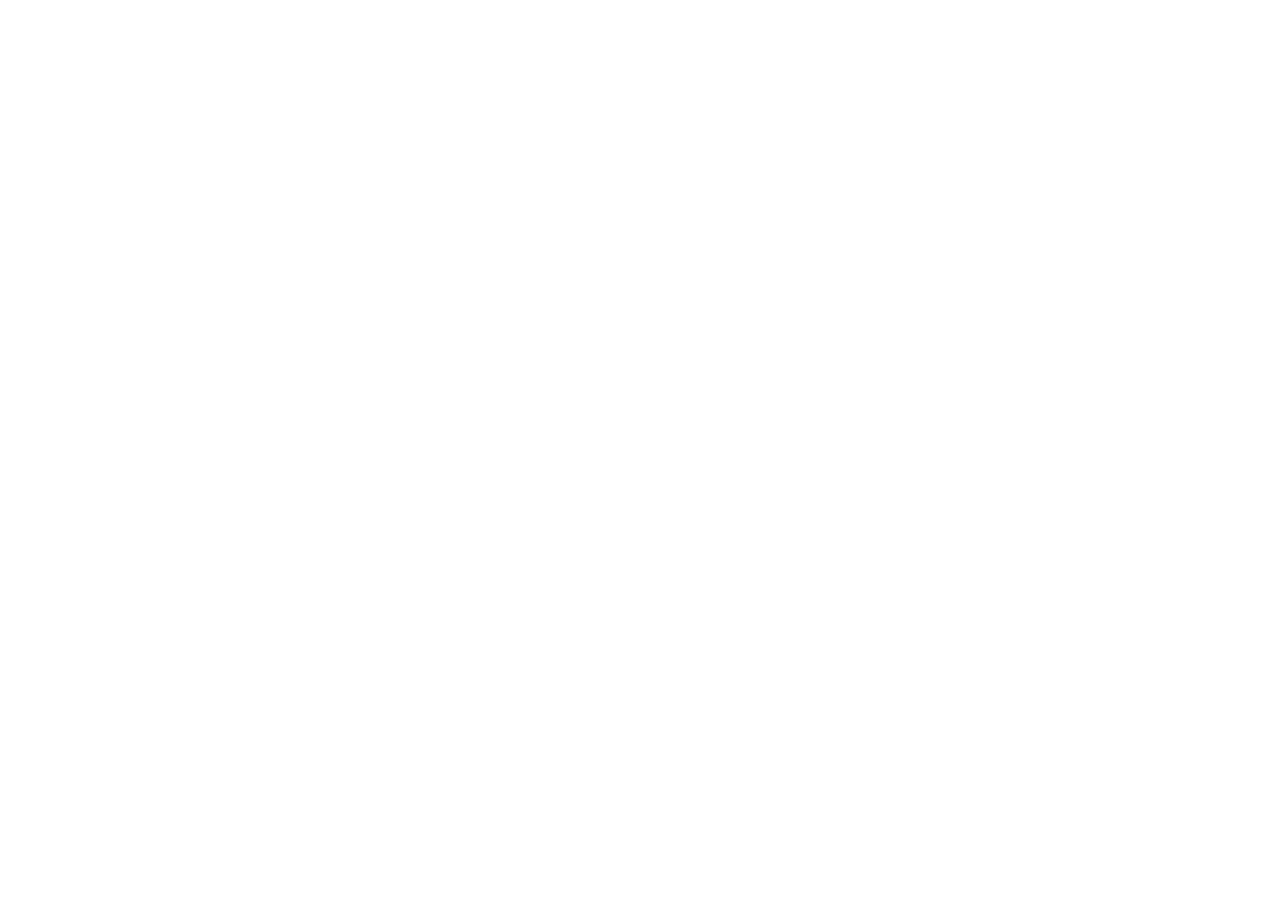
==== homepage/index.html @ 2cfa2541 "Test2" ====
<!DOCTYPE html>
<html lang="en">
  <head>
    <meta charset="UTF-8" />
    <meta name="viewport" content="width=device-width, initial-scale=1.0" />
    <title>Document</title>
  </head>
  <body></body>
</html>
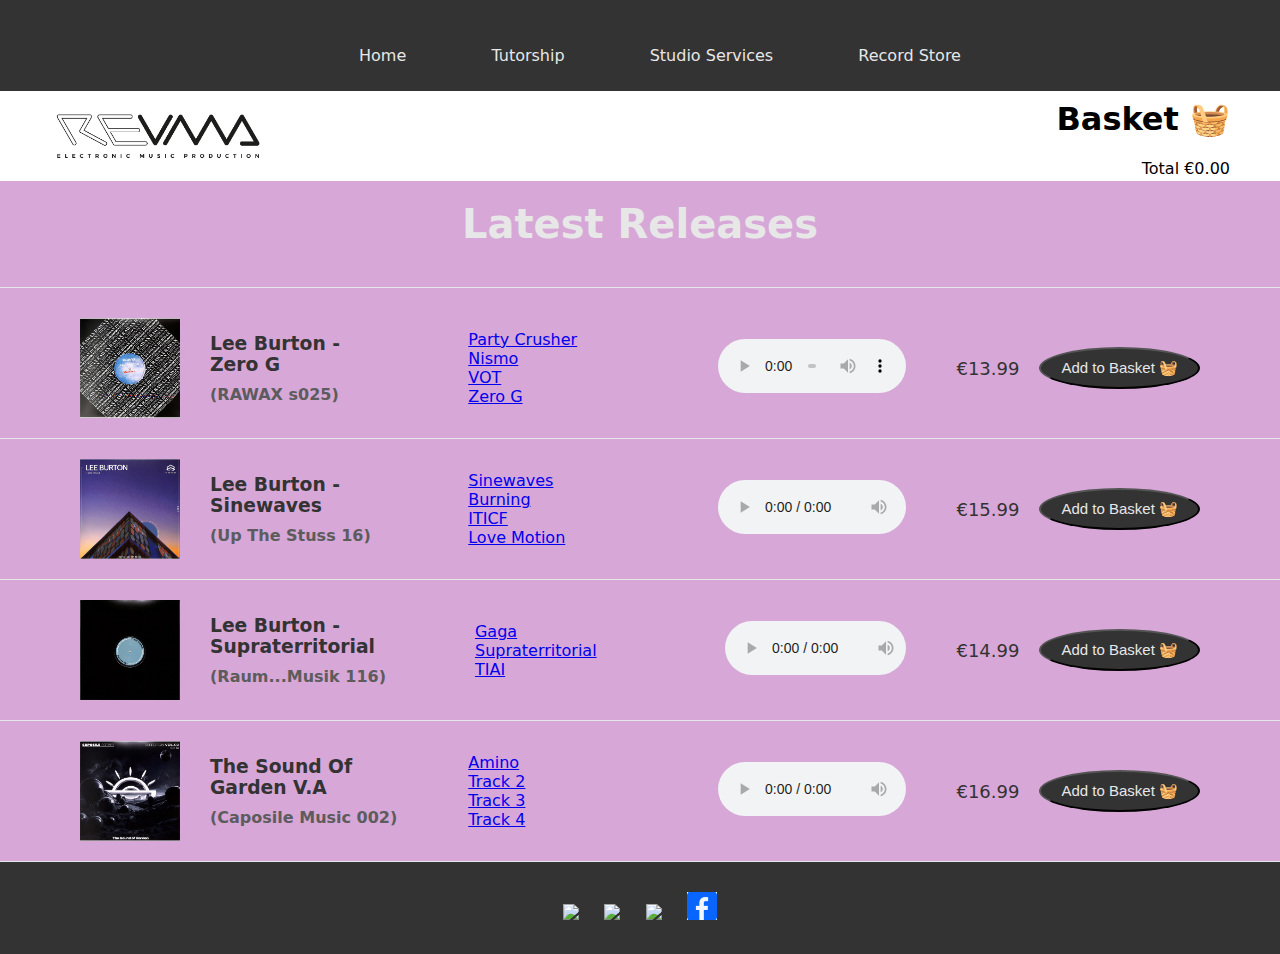
==== commit 6b71bbb2: "project1.1" ====
--- a/homepage/index.html
+++ b/homepage/index.html
@@ -1,9 +1,136 @@
 <!DOCTYPE html>
 <html lang="en">
-  <head>
+<head>
     <meta charset="UTF-8" />
     <meta name="viewport" content="width=device-width, initial-scale=1.0" />
-    <title>Document</title>
-  </head>
-  <body></body>
+    <title>Record Store</title>
+    <link rel="stylesheet" href="./style.css">
+    <script src="./index.js" defer></script>
+</head>
+<body>
+    <header>
+        <nav>
+            <ul>
+                <li>Home</li>
+                <li>Tutorship</li>
+                <li>Studio Services</li>
+                <li>Record Store</li>
+            </ul>
+            <section class="basket-section">
+                <img src="REVMA LOGO FIXED.jpg" alt="Logo" class="logo">
+                <div class="basket-container">
+                    <h1>Basket 🧺</h1>
+                    <div id="basket-container"></div>
+                    <p id="total-price">Total €0.00</p>
+                </div>
+            </section>
+        </nav>
+    </header>
+    <section class="latest">
+        <h1>Latest Releases</h1>
+        <div class="waveform">
+            <canvas id="waveformCanvas" width="800" height="100"></canvas>
+        </div>
+    </section>
+    <section class="items">
+        <div id="items-container" class="records-container">
+            <div class="record-item">
+                <img src="rawax.jpg" alt="Rawaxs025" class="record-image">
+                <div class="record-details">
+                    <h3 class="record-title">Lee Burton - Zero G</h3>
+                    <h4 class="record-label">(RAWAX s025)</h4>
+                </div>
+                <ul class="tracklist">
+                    <li><a href="#" onclick="playTrack('Party Crusher.mp3', 'audio-player-1')">Party Crusher</a></li>
+                    <li><a href="#" onclick="playTrack('Nismo.mp3', 'audio-player-1')">Nismo</a></li>
+                    <li><a href="#" onclick="playTrack('VOT.mp3', 'audio-player-1')">VOT</a></li>
+                    <li><a href="#" onclick="playTrack('Zero G.mp3', 'audio-player-1')">Zero G</a></li>
+                </ul>
+                <div class="audio-player">
+                    <audio id="audio-player-1" controls>
+                    </audio>
+                </div>
+                <p class="prices">€13.99</p>
+                <button onclick="AddtoBasket('Zero G (RAWAXs025)', '€13.99')" class="buttons">Add to Basket 🧺</button>
+            </div>
+        </div>
+    </section>
+            <div class="record-item">
+                <img src="UpTheStuss.jpg" alt="UTS16" class="record-image">
+                <div class="record-details">
+                    <h3 class="record-title">Lee Burton - Sinewaves</h3>
+                    <h4 class="record-label">(Up The Stuss 16)</h4>
+                </div>
+                <ul class="tracklist">
+                    <li><a href="#" onclick="playTrack('Sinewaves.mp3', 'audio-player-2')">Sinewaves</a></li>
+                    <li><a href="#" onclick="playTrack('Burning.mp3', 'audio-player-2')">Burning</a></li>
+                    <li><a href="#" onclick="playTrack('ITICF.mp3', 'audio-player-2')">ITICF</a></li>
+                    <li><a href="#" onclick="playTrack('Love Motion.mp3', 'audio-player-2')">Love Motion</a></li>
+                </ul>
+                <div class="audio-player">
+                    <audio id="audio-player-2" controls>
+                        <source id="track5" src="audio1.mp3" type="audio/mpeg">
+                        <source id="track6" src="audio2.mp3" type="audio/mpeg">
+                        <source id="track7" src="audio3.mp3" type="audio/mpeg">
+                        <source id="track8" src="audio4.mp3" type="audio/mpeg">
+                    </audio>
+                </div>
+                <p class="prices">€15.99</p>
+                <button onclick="AddtoBasket('Sinewaves (UTS16)', '€15.99')" class="buttons">Add to Basket 🧺</button>
+            </div>
+            <div class="record-item">
+                <img src="Raum...Musik.jpg" alt="Musik116" class="record-image">
+                <div class="record-details">
+                    <h3 class="record-title">Lee Burton - Supraterritorial</h3>
+                    <h4 class="record-label">(Raum...Musik 116)</h4>
+                </div>
+                <ul class="tracklist">
+                    <li><a href="#" onclick="playTrack('Gaga.mp3', 'audio-player-3')">Gaga</a></li>
+                    <li><a href="#" onclick="playTrack('Supraterritorial.mp3', 'audio-player-3')">Supraterritorial</a></li>
+                    <li><a href="#" onclick="playTrack('TIAI.mp3', 'audio-player-3')">TIAI</a></li>
+                </ul>
+                <div class="audio-player">
+                    <audio id="audio-player-3" controls>
+                        <source id="track9" src="audio1.mp3" type="audio/mpeg">
+                        <source id="track10" src="audio2.mp3" type="audio/mpeg">
+                        <source id="track11" src="audio3.mp3" type="audio/mpeg">
+                    </audio>
+                </div>
+                <p class="prices">€14.99</p>
+                <button onclick="AddtoBasket('Supraterritorial (Musik116)', '€14.99')" class="buttons">Add to Basket 🧺</button>
+            </div>
+            <div class="record-item">
+                <img src="Caposile Music.jpg" alt="Cpsls002" class="record-image">
+                <div class="record-details">
+                    <h3 class="record-title">The Sound Of Garden V.A</h3>
+                    <h4 class="record-label">(Caposile Music 002)</h4>
+                </div>
+                <ul class="tracklist">
+                    <li><a href="#" onclick="playTrack('Amino.mp3', 'audio-player-4')">Amino</a></li>
+                    <li><a href="#" onclick="playTrack('Track2.mp3', 'audio-player-4')">Track 2</a></li>
+                    <li><a href="#" onclick="playTrack('Track3.mp3', 'audio-player-4')">Track 3</a></li>
+                    <li><a href="#" onclick="playTrack('Track4.mp3', 'audio-player-4')">Track 4</a></li>
+                </ul>
+                <div class="audio-player">
+                    <audio id="audio-player-4" controls>
+                        <source id="track13" src="audio1.mp3" type="audio/mpeg">
+                        <source id="track14" src="audio2.mp3" type="audio/mpeg">
+                        <source id="track15" src="audio3.mp3" type="audio/mpeg">
+                        <source id="track16" src="audio4.mp3" type="audio/mpeg">
+                    </audio>
+                </div>
+                <p class="prices">€16.99</p>
+                <button onclick="AddtoBasket('The Sound Of Garden (Cpsls002)', '€16.99')" class="buttons">Add to Basket 🧺</button>
+            </div>
+        </div>
+    </section>
+    <footer>
+        <div class="socials">
+            <a href="#"><img src="https://upload.wikimedia.org/wikipedia/commons/thumb/a/a5/Instagram_icon.png/2048px-Instagram_icon.png" /></a>
+            <a href="#"><img src="https://st-aug.edu/wp-content/uploads/2021/09/soundcloud-logo-soundcloud-icon-transparent-png-1.png" /></a>   
+            <a href="#"><img src="https://upload.wikimedia.org/wikipedia/en/archive/d/d8/20240301130827%21ResidentAdvisor_logo.png" /></a>
+            <a href="#"><img src="[data-uri]" /></a>
+        </div>
+    </footer>
+</body>
 </html>
--- a/homepage/style.css
+++ b/homepage/style.css
@@ -0,0 +1,166 @@
+body {
+    font-family: system-ui, -apple-system, BlinkMacSystemFont, 'Segoe UI', Roboto, Oxygen, Ubuntu, Cantarell, 'Open Sans', 'Helvetica Neue', sans-serif;
+    margin: 0;
+    padding: 0;
+    background-color: rgb(215, 167, 215);
+}
+
+header {
+    background-color: #333333;
+    padding: 20px 0px 0px 0px;
+}
+
+nav ul {
+    text-align: center;
+    color: rgb(231, 231, 231);
+}
+
+nav ul li {
+    display: inline-table;
+    padding: 10px 40px;
+}
+
+.basket-section {
+    display: flex;
+    align-items: center;
+    justify-content: space-between;
+    background-color: #ffffff;
+    height: 10vh;
+}
+
+.basket-section .logo {
+    height: 50px; 
+}
+
+.basket-container {
+    text-align: right;
+}
+
+.latest {
+    text-align: center;
+    color: rgb(231, 231, 231); 
+    position: relative; 
+}
+
+.latest .waveform {
+    position: absolute;
+    top: 50%;
+    left: 50%;
+    width: 100%;
+    transform: translate(-50%, -50%);
+    opacity: 0.3; 
+}
+
+.latest h1 {
+    font-size: 40px;
+    margin: 10px 0px 10px 0px;
+    padding-bottom: 40px;
+    padding-top: 10px;
+    border-bottom: 1px solid rgb(231, 231, 231);
+    
+}
+
+.latest p {
+    font-size: 18px;
+    margin-bottom: 40px;
+}
+
+.buttons {
+    background-color:#333333;
+    border-radius: 50%;
+    color: rgb(231, 231, 231);
+    padding: 10px 20px;
+    margin: 0px 0px 0px 20px;
+    font-size: 15px;
+    transition: background-color 0.3s ease;
+    cursor: pointer; 
+}
+
+.buttons:hover {
+    background-color: rgb(215, 167, 215);
+}
+
+
+.record-item {
+    display: flex;
+    align-items: center;
+    justify-content: space-between;
+    padding: 20px 80px;
+    border-bottom: 1px solid rgb(231, 231, 231);
+}
+
+.record-item img {
+    width: 100px;
+    height: 100px;
+}
+
+.record-details {
+    flex: 1;
+    text-align: left;
+    padding: 0 30px;
+}
+
+.record-title {
+    text-align: left;
+    margin: 0px 30px 0px 0px;
+    padding: 0px;
+    color: #333333;
+}
+
+.record-label {
+    text-align: left;
+    margin: 10px 0px 0px 0px;
+    color: rgb(92, 92, 92);
+}
+
+.tracklist {
+    ;
+    list-style: none;
+    margin: 0px 100px 0px 0px;
+    text-align: left;
+    text color::backdrop ;
+    width: 150px;
+}
+
+.tracklist li {
+    text-align: left;
+    margin: 0px 0;
+    color: #333333;
+}
+
+.record-item .audio-player {
+    flex: 1;
+    padding: 0;
+    margin: 0px 50px 0px 0px;
+    width: 300px; 
+}
+
+audio {
+    width: 100%;
+    border: none;
+    outline: none;
+}
+
+.record-item .prices {
+    color: #333333;
+    font-size: 18px;
+    font-weight:500;
+    
+}
+
+.basket-section {
+    padding: 0 50px;
+    text-align: end;
+}
+
+footer {
+    background-color:#333333;
+    color: #fff;
+    padding: 30px 0;
+    text-align: center;
+}
+
+.socials img {
+    width: 30px;
+    margin: 0 10px;
+}
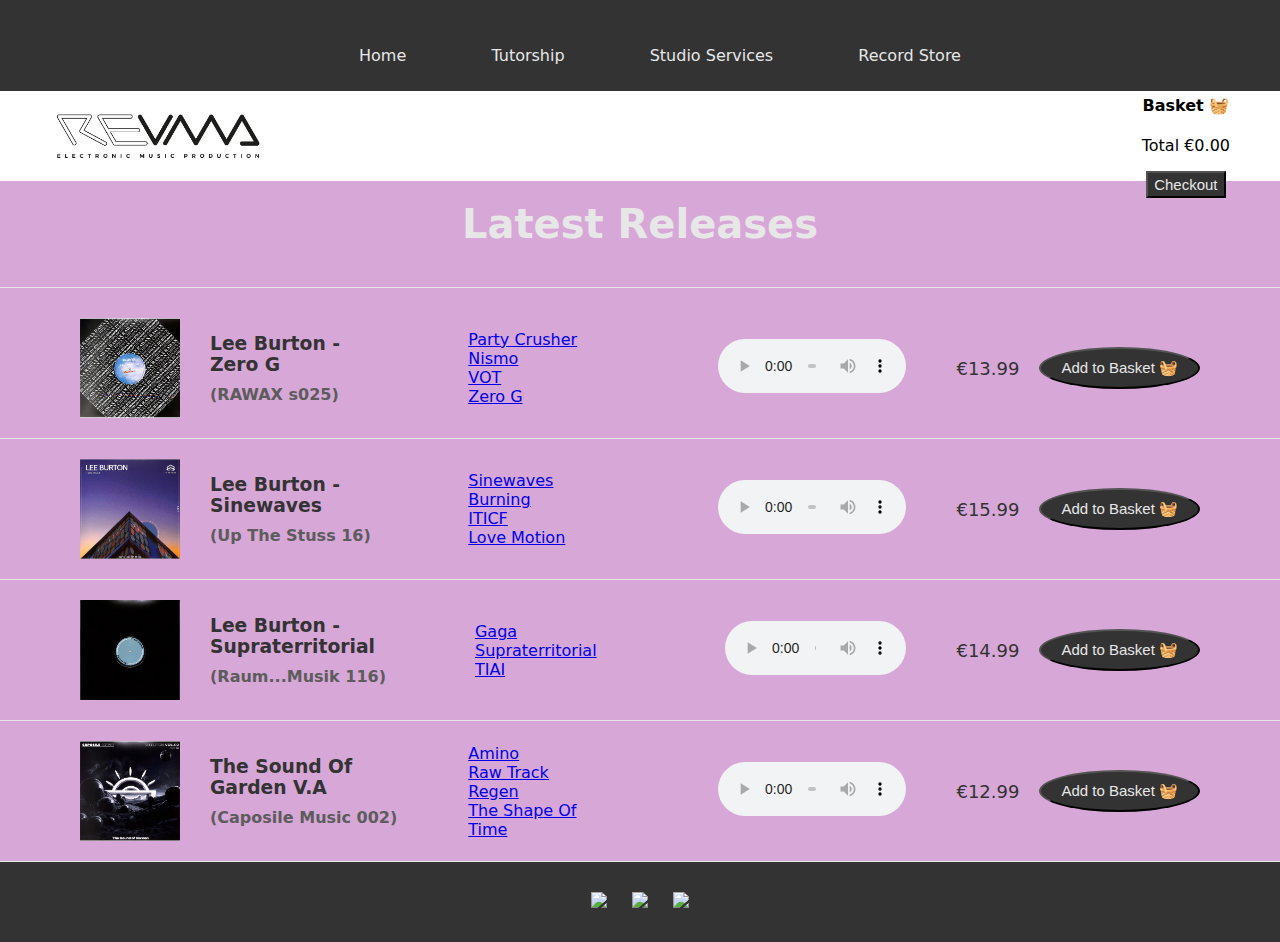
==== commit 70e11fac: "project 1.3" ====
--- a/homepage/index.html
+++ b/homepage/index.html
@@ -1,8 +1,8 @@
 <!DOCTYPE html>
 <html lang="en">
 <head>
-    <meta charset="UTF-8" />
-    <meta name="viewport" content="width=device-width, initial-scale=1.0" />
+    <meta charset="UTF-8">
+    <meta name="viewport" content="width=device-width, initial-scale=1.0">
     <title>Record Store</title>
     <link rel="stylesheet" href="./style.css">
     <script src="./index.js" defer></script>
@@ -19,9 +19,10 @@
             <section class="basket-section">
                 <img src="REVMA LOGO FIXED.jpg" alt="Logo" class="logo">
                 <div class="basket-container">
-                    <h1>Basket 🧺</h1>
+                    <h4>Basket 🧺</h4>
                     <div id="basket-container"></div>
                     <p id="total-price">Total €0.00</p>
+                    <button id="checkout-button" onclick="goToCheckout()">Checkout</button>
                 </div>
             </section>
         </nav>
@@ -32,8 +33,8 @@
             <canvas id="waveformCanvas" width="800" height="100"></canvas>
         </div>
     </section>
-    <section class="items">
-        <div id="items-container" class="records-container">
+    <section>
+        <div>
             <div class="record-item">
                 <img src="rawax.jpg" alt="Rawaxs025" class="record-image">
                 <div class="record-details">
@@ -47,89 +48,73 @@
                     <li><a href="#" onclick="playTrack('Zero G.mp3', 'audio-player-1')">Zero G</a></li>
                 </ul>
                 <div class="audio-player">
-                    <audio id="audio-player-1" controls>
-                    </audio>
+                    <audio id="audio-player-1" controls></audio>
                 </div>
                 <p class="prices">€13.99</p>
-                <button onclick="AddtoBasket('Zero G (RAWAXs025)', '€13.99')" class="buttons">Add to Basket 🧺</button>
+                <button onclick="addToBasket('Zero G (RAWAXs025)', '€13.99')" class="buttons">Add to Basket 🧺</button>
             </div>
         </div>
     </section>
-            <div class="record-item">
-                <img src="UpTheStuss.jpg" alt="UTS16" class="record-image">
-                <div class="record-details">
-                    <h3 class="record-title">Lee Burton - Sinewaves</h3>
-                    <h4 class="record-label">(Up The Stuss 16)</h4>
-                </div>
-                <ul class="tracklist">
-                    <li><a href="#" onclick="playTrack('Sinewaves.mp3', 'audio-player-2')">Sinewaves</a></li>
-                    <li><a href="#" onclick="playTrack('Burning.mp3', 'audio-player-2')">Burning</a></li>
-                    <li><a href="#" onclick="playTrack('ITICF.mp3', 'audio-player-2')">ITICF</a></li>
-                    <li><a href="#" onclick="playTrack('Love Motion.mp3', 'audio-player-2')">Love Motion</a></li>
-                </ul>
-                <div class="audio-player">
-                    <audio id="audio-player-2" controls>
-                        <source id="track5" src="audio1.mp3" type="audio/mpeg">
-                        <source id="track6" src="audio2.mp3" type="audio/mpeg">
-                        <source id="track7" src="audio3.mp3" type="audio/mpeg">
-                        <source id="track8" src="audio4.mp3" type="audio/mpeg">
-                    </audio>
-                </div>
-                <p class="prices">€15.99</p>
-                <button onclick="AddtoBasket('Sinewaves (UTS16)', '€15.99')" class="buttons">Add to Basket 🧺</button>
+    <section>
+        <div class="record-item">
+            <img src="UpTheStuss.jpg" alt="UTS16" class="record-image">
+            <div class="record-details">
+                <h3 class="record-title">Lee Burton - Sinewaves</h3>
+                <h4 class="record-label">(Up The Stuss 16)</h4>
             </div>
-            <div class="record-item">
-                <img src="Raum...Musik.jpg" alt="Musik116" class="record-image">
-                <div class="record-details">
-                    <h3 class="record-title">Lee Burton - Supraterritorial</h3>
-                    <h4 class="record-label">(Raum...Musik 116)</h4>
-                </div>
-                <ul class="tracklist">
-                    <li><a href="#" onclick="playTrack('Gaga.mp3', 'audio-player-3')">Gaga</a></li>
-                    <li><a href="#" onclick="playTrack('Supraterritorial.mp3', 'audio-player-3')">Supraterritorial</a></li>
-                    <li><a href="#" onclick="playTrack('TIAI.mp3', 'audio-player-3')">TIAI</a></li>
-                </ul>
-                <div class="audio-player">
-                    <audio id="audio-player-3" controls>
-                        <source id="track9" src="audio1.mp3" type="audio/mpeg">
-                        <source id="track10" src="audio2.mp3" type="audio/mpeg">
-                        <source id="track11" src="audio3.mp3" type="audio/mpeg">
-                    </audio>
-                </div>
-                <p class="prices">€14.99</p>
-                <button onclick="AddtoBasket('Supraterritorial (Musik116)', '€14.99')" class="buttons">Add to Basket 🧺</button>
+            <ul class="tracklist">
+                <li><a href="#" onclick="playTrack('Sinewaves.mp3', 'audio-player-2')">Sinewaves</a></li>
+                <li><a href="#" onclick="playTrack('Burning.mp3', 'audio-player-2')">Burning</a></li>
+                <li><a href="#" onclick="playTrack('ITICF.mp3', 'audio-player-2')">ITICF</a></li>
+                <li><a href="#" onclick="playTrack('Love Motion.mp3', 'audio-player-2')">Love Motion</a></li>
+            </ul>
+            <div class="audio-player">
+                <audio id="audio-player-2" controls></audio>
             </div>
-            <div class="record-item">
-                <img src="Caposile Music.jpg" alt="Cpsls002" class="record-image">
-                <div class="record-details">
-                    <h3 class="record-title">The Sound Of Garden V.A</h3>
-                    <h4 class="record-label">(Caposile Music 002)</h4>
-                </div>
-                <ul class="tracklist">
-                    <li><a href="#" onclick="playTrack('Amino.mp3', 'audio-player-4')">Amino</a></li>
-                    <li><a href="#" onclick="playTrack('Track2.mp3', 'audio-player-4')">Track 2</a></li>
-                    <li><a href="#" onclick="playTrack('Track3.mp3', 'audio-player-4')">Track 3</a></li>
-                    <li><a href="#" onclick="playTrack('Track4.mp3', 'audio-player-4')">Track 4</a></li>
-                </ul>
-                <div class="audio-player">
-                    <audio id="audio-player-4" controls>
-                        <source id="track13" src="audio1.mp3" type="audio/mpeg">
-                        <source id="track14" src="audio2.mp3" type="audio/mpeg">
-                        <source id="track15" src="audio3.mp3" type="audio/mpeg">
-                        <source id="track16" src="audio4.mp3" type="audio/mpeg">
-                    </audio>
-                </div>
-                <p class="prices">€16.99</p>
-                <button onclick="AddtoBasket('The Sound Of Garden (Cpsls002)', '€16.99')" class="buttons">Add to Basket 🧺</button>
+            <p class="prices">€15.99</p>
+            <button onclick="addToBasket('Sinewaves (UTS16)', '€15.99')" class="buttons">Add to Basket 🧺</button>
+        </div>
+        <div class="record-item">
+            <img src="Raum...Musik.jpg" alt="Musik116" class="record-image">
+            <div class="record-details">
+                <h3 class="record-title">Lee Burton - Supraterritorial</h3>
+                <h4 class="record-label">(Raum...Musik 116)</h4>
             </div>
+            <ul class="tracklist">
+                <li><a href="#" onclick="playTrack('Gaga.mp3', 'audio-player-3')">Gaga</a></li>
+                <li><a href="#" onclick="playTrack('Supraterritorial.mp3', 'audio-player-3')">Supraterritorial</a></li>
+                <li><a href="#" onclick="playTrack('TIAI.mp3', 'audio-player-3')">TIAI</a></li>
+            </ul>
+            <div class="audio-player">
+                <audio id="audio-player-3" controls></audio>
+            </div>
+            <p class="prices">€14.99</p>
+            <button onclick="addToBasket('Supraterritorial (Musik116)', '€14.99')" class="buttons">Add to Basket 🧺</button>
+        </div>
+        <div class="record-item">
+            <img src="Caposile Music.jpg" alt="Cpsls002" class="record-image">
+            <div class="record-details">
+                <h3 class="record-title">The Sound Of Garden V.A</h3>
+                <h4 class="record-label">(Caposile Music 002)</h4>
+            </div>
+            <ul class="tracklist">
+                <li><a href="#" onclick="playTrack('Amino.mp3', 'audio-player-4')">Amino</a></li>
+                <li><a href="#" onclick="playTrack('Raw Track.mp3', 'audio-player-4')">Raw Track</a></li>
+                <li><a href="#" onclick="playTrack('Regen.mp3', 'audio-player-4')">Regen</a></li>
+                <li><a href="#" onclick="playTrack('The Shape Of Time.mp3', 'audio-player-4')">The Shape Of Time</a></li>
+            </ul>
+            <div class="audio-player">
+                <audio id="audio-player-4" controls></audio>
+            </div>
+            <p class="prices">€12.99</p>
+            <button onclick="addToBasket('The Sound Of Garden V.A (Cpsls002)', '€12.99')" class="buttons">Add to Basket 🧺</button>
         </div>
     </section>
-    <footer>
+     <footer>
         <div class="socials">
-            <a href="#"><img src="https://upload.wikimedia.org/wikipedia/commons/thumb/a/a5/Instagram_icon.png/2048px-Instagram_icon.png" /></a>
-            <a href="#"><img src="https://st-aug.edu/wp-content/uploads/2021/09/soundcloud-logo-soundcloud-icon-transparent-png-1.png" /></a>   
-            <a href="#"><img src="https://upload.wikimedia.org/wikipedia/en/archive/d/d8/20240301130827%21ResidentAdvisor_logo.png" /></a>
-            <a href="#"><img src="[data-uri]" /></a>
+            <a href="#"><img src="https://upload.wikimedia.org/wikipedia/commons/thumb/a/a5/Instagram_icon.png/2048px-Instagram_icon.png"></a>
+            <a href="#"><img src="https://st-aug.edu/wp-content/uploads/2021/09/soundcloud-logo-soundcloud-icon-transparent-png-1.png"></a>
+            <a href="#"><img src="https://upload.wikimedia.org/wikipedia/en/archive/d/d8/20240301130827%21ResidentAdvisor_logo.png"></a>
         </div>
     </footer>
 </body>
--- a/homepage/style.css
+++ b/homepage/style.css
@@ -33,7 +33,17 @@
 }
 
 .basket-container {
-    text-align: right;
+    text-align: center;
+    align-items:baseline;
+}
+
+#checkout-button{
+    background-color:#333333;
+    color: rgb(231, 231, 231);
+    font-size: 15px;
+    transition: background-color 0.3s ease;
+    cursor: pointer; 
+    height: 3vh;
 }
 
 .latest {
@@ -60,10 +70,7 @@
     
 }
 
-.latest p {
-    font-size: 18px;
-    margin-bottom: 40px;
-}
+
 
 .buttons {
     background-color:#333333;
@@ -114,7 +121,6 @@
 }
 
 .tracklist {
-    ;
     list-style: none;
     margin: 0px 100px 0px 0px;
     text-align: left;
@@ -122,11 +128,6 @@
     width: 150px;
 }
 
-.tracklist li {
-    text-align: left;
-    margin: 0px 0;
-    color: #333333;
-}
 
 .record-item .audio-player {
     flex: 1;
@@ -164,3 +165,93 @@
     width: 30px;
     margin: 0 10px;
 }
+
+
+
+.checkout-item {
+    display: flex;
+    justify-content: space-between;
+    margin-bottom: 20px;
+}
+
+.checkout-item .item-name {
+    flex: 2;
+}
+
+.checkout-item .item-quantity,
+.checkout-item .item-price {
+    flex: 1;
+    text-align: right;
+}
+
+#paypal-button {
+    background-color: #0070ba;
+    color: #ffffff;
+    padding: 10px 20px;
+    border: none;
+    cursor: pointer;
+    margin-top: 20px;
+    font-size: 1em;
+}
+
+.quantity-control {
+    background-color: #333333;
+    color: rgb(231, 231, 231);
+    border: none;
+    cursor: pointer;
+    padding: 5px 10px;
+    margin: 0 5px;
+}
+
+#checkout-total-price {
+    font-size: 1.2em;
+    margin-top: 20px;
+}
+
+.checkout-section {
+    background-color:rgb(215, 167, 215);
+    padding: 20px;
+    flex: 1;
+    height: 72vh;
+    display: flex;
+    flex-direction: column;
+    align-items: ;
+    text-align: center;
+}
+
+
+.button {
+  background-color:#333333;
+  border: none;
+  color: white;
+  padding: 10px 20px;
+  text-align: center;
+  text-decoration: none;
+  display: inline-block;
+  font-size: 14px;
+  margin: 4px 2px;
+  cursor: pointer;
+  border-radius: 4px;
+  transition: background-color 0.3s;
+}
+
+.button:hover {
+  background-color: #0056b3;
+}
+
+
+.checkout-section {
+  padding: 20px;
+}
+
+.checkout-item {
+  display: flex;
+  align-items: center;
+  justify-content: space-between;
+  margin-bottom: 10px;
+}
+
+.item-quantity {
+  display: flex;
+  align-items: center;
+}
